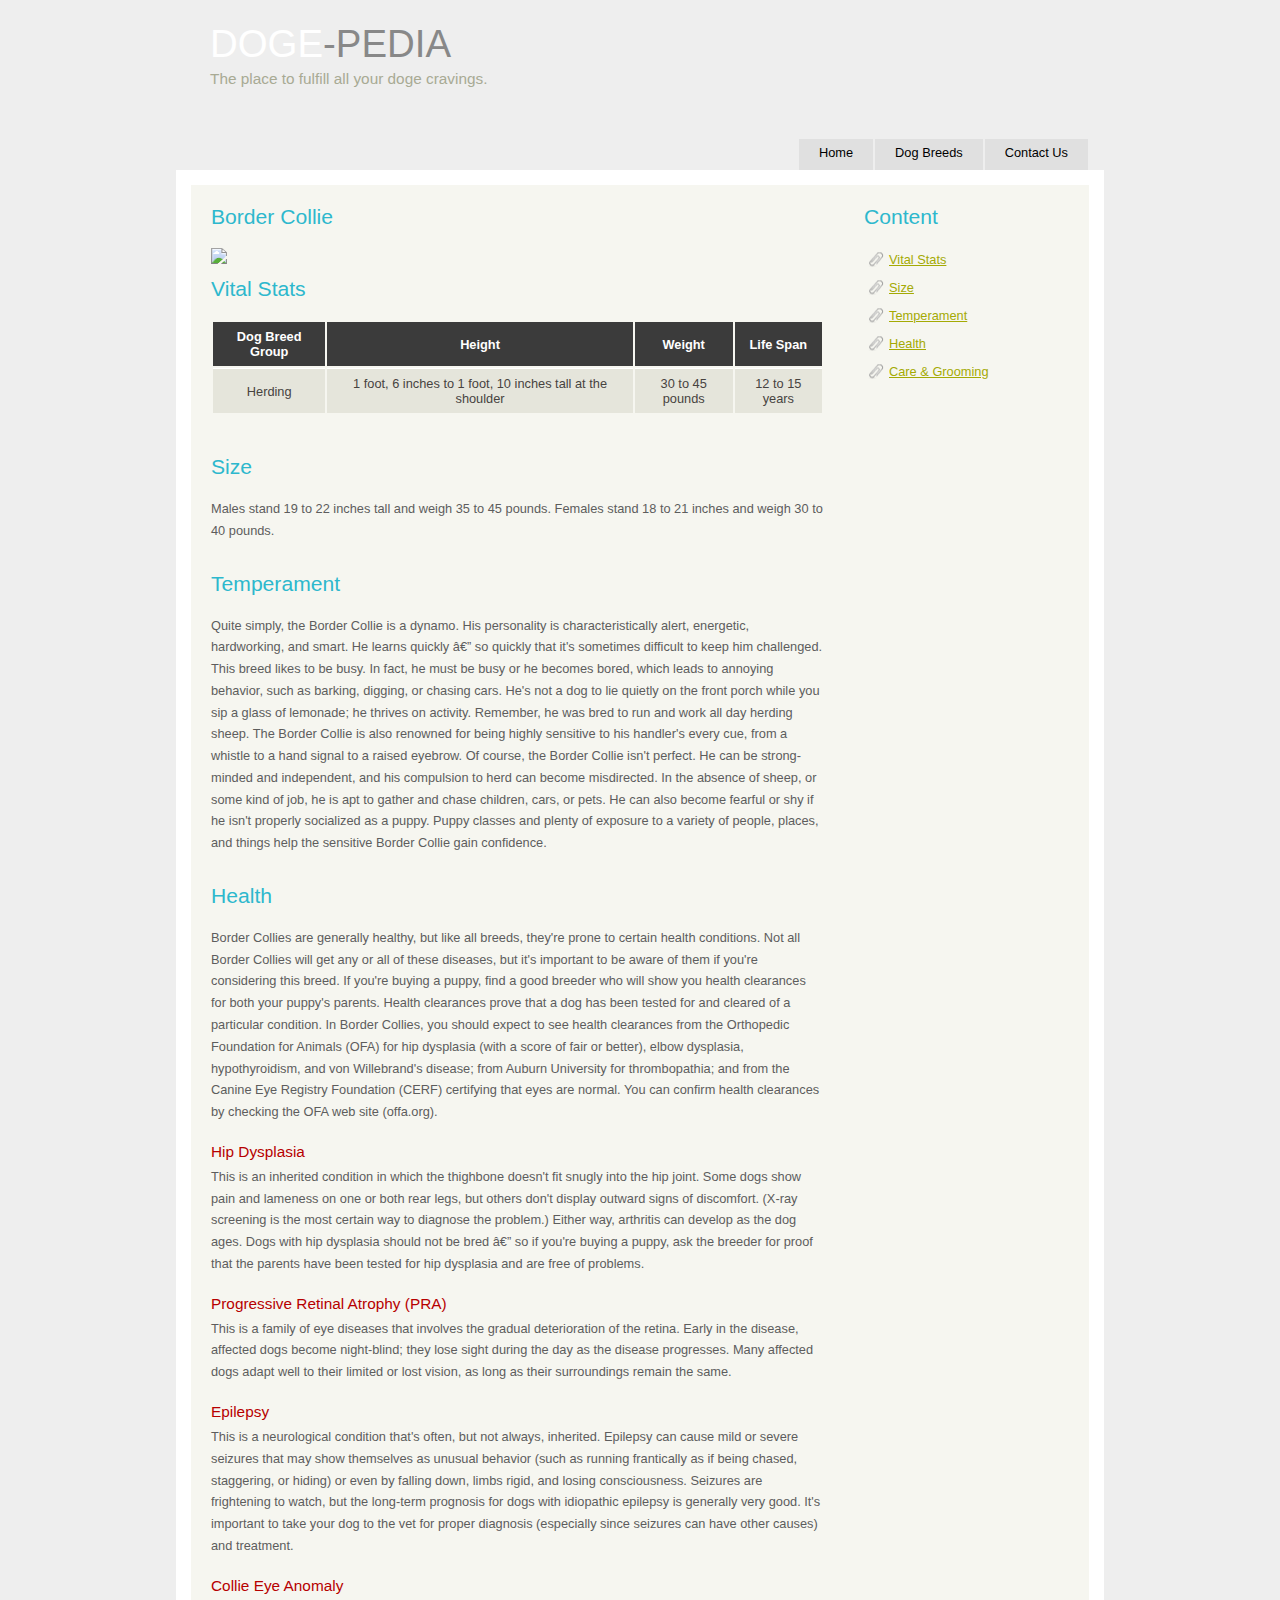
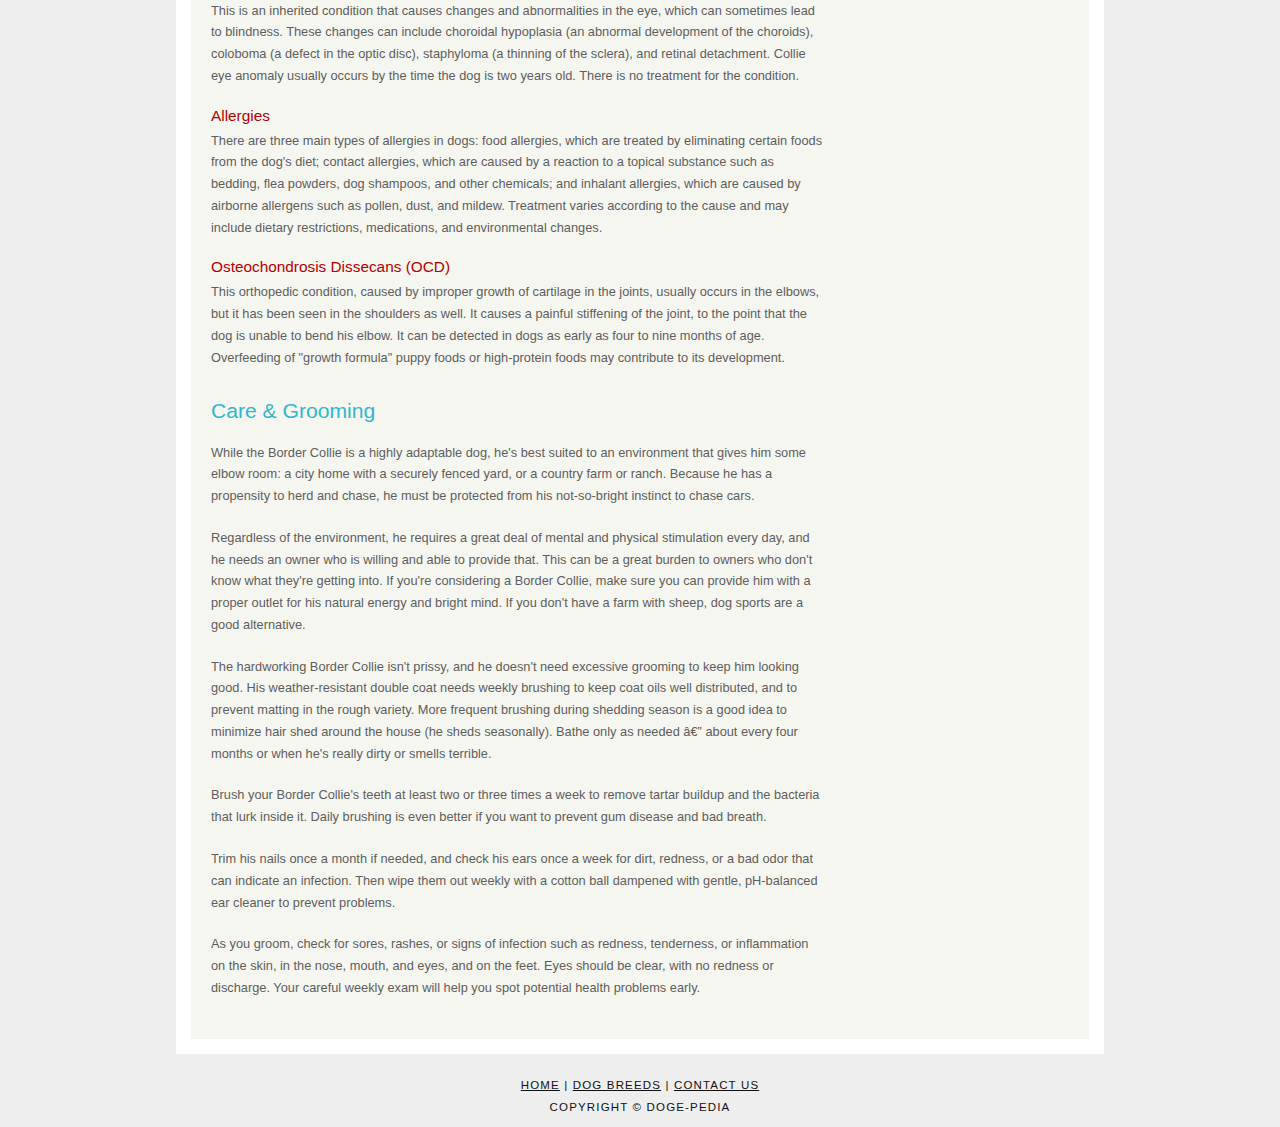
==== border_collie.html @ 77d4689e "Add basic components" ====
<!DOCTYPE HTML>
<html>

<head>
  <title>BORDER COLLIE - DOGE-PEDIA</title>
  <meta name="description" content="website description" />
  <meta name="keywords" content="website keywords, website keywords" />
  <meta http-equiv="content-type" content="text/html; charset=windows-1252" />
  <link rel="stylesheet" type="text/css" href="style/style.css" />
</head>

<body>
  <div id="main">
    <div id="header">
      <div id="logo">
        <div id="logo_text">
          <!-- class="logo_colour", allows you to change the colour of the text -->
          <h1><a href="home.html">DOGE<span class="logo_colour">-PEDIA</span></a></h1>
          <h2>The place to fulfill all your doge cravings.</h2>
        </div>
      </div>
      <div id="menubar">
        <ul id="menu">
          <!-- put class="selected" in the li tag for the selected page - to highlight which page you're on -->
          <li><a href="home.html">Home</a></li>
          <li><a href="dog_breeds.html">Dog Breeds</a></li>
          <li><a href="contact.html">Contact Us</a></li>
        </ul>
      </div>
    </div>
    <div id="site_content">
        <div class="sidebar">
            <h1>Content</h1>
            <ul>
              <li><a href="#stats">Vital Stats</a></li>
              <li><a href="#size">Size</a></li>
              <li><a href="#temp">Temperament</a></li>
              <li><a href="#health">Health</a></li>
              <li><a href="#groom">Care & Grooming</a></li>
            </ul>
          </div>
        <div id="content">
            <h1>Border Collie</h1>
            <img class='dog_prof' src='https://s3.amazonaws.com/cdn-origin-etr.akc.org/wp-content/uploads/2017/11/12235957/Border-Collie-On-White-01.jpg'>
            <h3 id="stats">Vital Stats</h3>
            <table class="dog_stats">
              <tr>
                <th>Dog Breed Group</th>
                <th>Height</th>
                <th>Weight</th>
                <th>Life Span</th>
              </tr>
              <tr>
                <td>Herding</td>
                <td>1 foot, 6 inches to 1 foot, 10 inches tall at the shoulder</td>
                <td>30 to 45 pounds</td>
                <td>12 to 15 years</td>
              </tr>
            </table>           
            <h3 id="size">Size</h3>
            <p>
                Males stand 19 to 22 inches tall and weigh 35 to 45 pounds. Females stand 18 to 21 inches and weigh 30 to 40 pounds.
            </p>
            <h3 id="temp">Temperament</h3>
            <p>
                Quite simply, the Border Collie is a dynamo. His personality is characteristically alert, energetic, hardworking, and smart. He learns quickly — so quickly that it's sometimes difficult to keep him challenged. 
                This breed likes to be busy. In fact, he must be busy or he becomes bored, which leads to annoying behavior, such as barking, digging, or chasing cars. He's not a dog to lie quietly on the front porch while you sip a glass of lemonade; he thrives on activity. Remember, he was bred to run and work all day herding sheep.
                The Border Collie is also renowned for being highly sensitive to his handler's every cue, from a whistle to a hand signal to a raised eyebrow.
                Of course, the Border Collie isn't perfect. He can be strong-minded and independent, and his compulsion to herd can become misdirected. In the absence of sheep, or some kind of job, he is apt to gather and chase children, cars, or pets.
                He can also become fearful or shy if he isn't properly socialized as a puppy. Puppy classes and plenty of exposure to a variety of people, places, and things help the sensitive Border Collie gain confidence.
            </p>
            <h3 id="health">Health</h3>
            <p>
                Border Collies are generally healthy, but like all breeds, they're prone to certain health conditions. Not all Border Collies will get any or all of these diseases, but it's important to be aware of them if you're considering this breed. 
                If you're buying a puppy, find a good breeder who will show you health clearances for both your puppy's parents. Health clearances prove that a dog has been tested for and cleared of a particular condition.
                In Border Collies, you should expect to see health clearances from the Orthopedic Foundation for Animals (OFA) for hip dysplasia (with a score of fair or better), elbow dysplasia, hypothyroidism, and von Willebrand's disease; from Auburn University for thrombopathia; and from the Canine Eye Registry Foundation (CERF) certifying that eyes are normal. You can confirm health clearances by checking the OFA web site (offa.org).
            </p>
            <h4>Hip Dysplasia</h4>
            <p>
                This is an inherited condition in which the thighbone doesn't fit snugly into the hip joint. Some dogs show pain and lameness on one or both rear legs, but others don't display outward signs of discomfort. (X-ray screening is the most certain way to diagnose the problem.) Either way, arthritis can develop as the dog ages. Dogs with hip dysplasia should not be bred — so if you're buying a puppy, ask the breeder for proof that the parents have been tested for hip dysplasia and are free of problems.
            </p>
            <h4>Progressive Retinal Atrophy (PRA)</h4>
            <p>
                This is a family of eye diseases that involves the gradual deterioration of the retina. Early in the disease, affected dogs become night-blind; they lose sight during the day as the disease progresses. Many affected dogs adapt well to their limited or lost vision, as long as their surroundings remain the same.
            </p>
            <h4>Epilepsy</h4>
            <p>
                This is a neurological condition that's often, but not always, inherited. Epilepsy can cause mild or severe seizures that may show themselves as unusual behavior (such as running frantically as if being chased, staggering, or hiding) or even by falling down, limbs rigid, and losing consciousness. Seizures are frightening to watch, but the long-term prognosis for dogs with idiopathic epilepsy is generally very good. It's important to take your dog to the vet for proper diagnosis (especially since seizures can have other causes) and treatment.
            </p>
            <h4>Collie Eye Anomaly</h4>
            <p>
                This is an inherited condition that causes changes and abnormalities in the eye, which can sometimes lead to blindness. These changes can include choroidal hypoplasia (an abnormal development of the choroids), coloboma (a defect in the optic disc), staphyloma (a thinning of the sclera), and retinal detachment. Collie eye anomaly usually occurs by the time the dog is two years old. There is no treatment for the condition.
            </p>
            <h4>Allergies</h4>
            <p>
                There are three main types of allergies in dogs: food allergies, which are treated by eliminating certain foods from the dog's diet; contact allergies, which are caused by a reaction to a topical substance such as bedding, flea powders, dog shampoos, and other chemicals; and inhalant allergies, which are caused by airborne allergens such as pollen, dust, and mildew. Treatment varies according to the cause and may include dietary restrictions, medications, and environmental changes.
            </p>
            <h4>Osteochondrosis Dissecans (OCD)</h4>
            <p>
                This orthopedic condition, caused by improper growth of cartilage in the joints, usually occurs in the elbows, but it has been seen in the shoulders as well. It causes a painful stiffening of the joint, to the point that the dog is unable to bend his elbow. It can be detected in dogs as early as four to nine months of age. Overfeeding of "growth formula" puppy foods or high-protein foods may contribute to its development.
            </p>
            <h3 id="groom">Care & Grooming</h3>
            <p>
                While the Border Collie is a highly adaptable dog, he's best suited to an environment that gives him some elbow room: a city home with a securely fenced yard, or a country farm or ranch. Because he has a propensity to herd and chase, he must be protected from his not-so-bright instinct to chase cars.
            </p>
            <p>
                Regardless of the environment, he requires a great deal of mental and physical stimulation every day, and he needs an owner who is willing and able to provide that. This can be a great burden to owners who don't know what they're getting into. If you're considering a Border Collie, make sure you can provide him with a proper outlet for his natural energy and bright mind. If you don't have a farm with sheep, dog sports are a good alternative.
            </p>
            <p>
                The hardworking Border Collie isn't prissy, and he doesn't need excessive grooming to keep him looking good. His weather-resistant double coat needs weekly brushing to keep coat oils well distributed, and to prevent matting in the rough variety. More frequent brushing during shedding season is a good idea to minimize hair shed around the house (he sheds seasonally). Bathe only as needed — about every four months or when he's really dirty or smells terrible.
            </p>
            <p>
                Brush your Border Collie's teeth at least two or three times a week to remove tartar buildup and the bacteria that lurk inside it. Daily brushing is even better if you want to prevent gum disease and bad breath.
            </p>
            <p>
                Trim his nails once a month if needed, and check his ears once a week for dirt, redness, or a bad odor that can indicate an infection. Then wipe them out weekly with a cotton ball dampened with gentle, pH-balanced ear cleaner to prevent problems. 
            </p>
            <p>
                As you groom, check for sores, rashes, or signs of infection such as redness, tenderness, or inflammation on the skin, in the nose, mouth, and eyes, and on the feet. Eyes should be clear, with no redness or discharge. Your careful weekly exam will help you spot potential health problems early.
            </p>
        </div>
    </div>
    <div id="footer">
        <p><a href="home.html">Home</a> | <a href="dog_breeds.html">Dog Breeds</a> | <a href="contact.html">Contact Us</a></p>
        <p>Copyright &copy; DOGE-PEDIA</p>
    </div>
  </div>
</body>
</html>
---- style/style.css ----
html { 
    height: 100%;
}

*
{ margin: 0;
  padding: 0;}

body
{ font: normal .80em trebuchet ms, sans-serif;
  background: #EEE;
  color: #5D5D5D;}

p
{ padding: 0 0 20px 0;
  line-height: 1.7em;}

img { 
    border: 0;
    max-width: 100%;
    height: auto;
}

img.icon {
    width: 75px;
    height: 75px;
    object-fit: contain;
    border-radius: 100%;
    background: #fff;
    border: 5px solid #c1c1c1;
}

h1, h2, h3, h4, h5, h6 
{ font: normal 165% 'century gothic', arial, sans-serif;
  color: #2DB8CD;
  margin: 0 0 14px 0;
  padding: 10px 0 5px 0;}

h2
{ font: normal 165% 'century gothic', arial, sans-serif;
  color: #B60000;}

h3
{ font: normal 165% 'century gothic', arial, sans-serif;}

h4, h5, h6
{ margin: 0;
  padding: 0 0 5px 0;
  font: normal 120% arial, sans-serif;
  color: #B60000;}

h5, h6
{ font: italic 95% arial, sans-serif;
  color: #888;}

h6
{ color: #362C20;}

a, a:hover
{ outline: none;
  text-decoration: underline;
  color: #A4AA04;}

a:hover
{ text-decoration: none;}

.left
{ float: left;
  width: auto;
  margin-right: 10px;}

.right
{ float: right; 
  width: auto;
  margin-left: 10px;}

.center
{ display: block;
  text-align: center;
  margin: 20px auto;}

blockquote
{ margin: 20px 0; 
  padding: 10px 20px 0 20px;
  border: 1px solid #E5E5DB;
  background: #FFF;}

ul
{ margin: 2px 0 22px 17px;}

ul li
{ list-style-type: circle;
  margin: 0 0 6px 0; 
  padding: 0 0 4px 5px;}

ol
{ margin: 8px 0 22px 20px;}

ol li
{ margin: 0 0 11px 0;}

#main, #logo, #menubar, #site_content, #footer
{ margin-left: auto; 
  margin-right: auto;}

#main
{ padding-bottom: 20px;}

#header
{ background: transparent;
  height: 170px;}

#logo
{ width: 860px;
  position: relative;
  height: 134px;}

#logo h1, #logo h2
{ font: normal 300% "century gothic", arial, sans-serif;}

#logo h1
{ padding: 24px 0 0 0;
  margin: 0;
  color: #FFF;}

#logo h2
{ font-size: 120%;
  padding: 4px 0 0 0;
  color: #A8AA94;}

#logo h1, #logo h1 a, #logo h1 a:hover 
{ padding: 22px 0 0 0;
  color: #FFF;
  text-decoration: none;}

#logo h1 a .logo_colour
{ color: #888;}

#logo a:hover .logo_colour
{ color: #FFF;}

#menubar
{ height: 24px;
  width: 900px;} 

ul#menu
{ float: right;
  margin: 0;
  padding: 0;}

ul#menu li
{ float: left;
  padding: 0;
  list-style: none;
  margin: 5px 2px 0 0;}

ul#menu li a
{ font: normal 100% 'trebuchet ms', sans-serif;
  display: block; 
  float: left; 
  height: 20px;
  padding: 6px 20px 5px 20px;
  text-align: center;
  color: #000;
  text-decoration: none;
  background: #E0E0E0;} 

ul#menu li.selected a, ul#menu li.selected a:hover
{ background: #FFF;
  color: #B60000;}

ul#menu li a:hover
{ color: #B60000;}

#site_content
{ width: 858px;
  overflow: hidden;
  margin: 0 auto 0 auto;
  padding: 10px 20px 20px 20px;
  background: #F6F6F0 url(back.png) repeat-y;
  border: 15px solid #FFF;} 

.sidebar
{ float: right;
  width: 190px;
  padding: 0 15px 20px 15px;}

.sidebar ul
{ width: 178px; 
  padding: 4px 0 0 0; 
  margin: 4px 0 30px 0;}

.sidebar li
{ list-style: none; 
  padding: 0 0 7px 0; }

.sidebar li a, .sidebar li a:hover
{ padding: 0 0 0 25px;
  display: block;
  background: transparent url(link.png) no-repeat left center;} 

.sidebar li a.selected
{ color: #444;
  text-decoration: none;} 

#content
{ text-align: left;
  width: 613px;
  padding: 0;}

#footer
{ width: 916px;
  font-family: sans-serif;
  font-size: 90%;
  height: 28px;
  padding: 20px 0 5px 0;
  text-align: center; 
  background: transparent;
  color: #111;
  text-transform: uppercase;
  letter-spacing: 0.1em;}

#footer a, #footer a:hover
{ color: #111;
  text-decoration: underline;}

#footer a:hover
{ text-decoration: none;}

#footer p
{ line-height: 22px;
  padding: 0;}
  
.search
{ color: #555; 
  border: 1px solid #DDD; 
  width: 134px;
  padding: 5px;}
  
.form_settings
{ margin: 15px 0 0 0;}

.form_settings p
{ padding: 0 0 4px 0;}

.form_settings span
{ float: left; 
  width: 200px; 
  text-align: left;}
  
.form_settings input, .form_settings textarea
{ padding: 5px; 
  width: 299px; 
  font: 100% arial; 
  border: 1px solid #E5E5DB; 
  background: #FFF; 
  color: #47433F;}
  
.form_settings .submit
{ font: 100% arial; 
  border: 0; 
  width: 99px; 
  margin: 0 0 0 212px; 
  height: 33px;
  padding: 2px 0 3px 0;
  cursor: pointer; 
  background: #3B3B3B; 
  color: #FFF;}

.form_settings textarea, .form_settings select
{ font: 100% arial; 
  width: 299px;}

.form_settings select
{ width: 310px;}

.form_settings .checkbox
{ margin: 4px 0; 
  padding: 0; 
  width: 14px;
  border: 0;
  background: none;}

.separator
{ width: 100%;
  height: 0;
  border-top: 1px solid #D9D5CF;
  border-bottom: 1px solid #FFF;
  margin: 0 0 20px 0;}
  
table
{ margin: 10px 0 30px 0;}

table tr th, table tr td
{ background: #3B3B3B;
  color: #FFF;
  padding: 7px 4px;
  text-align: center;}
  
table tr td
{ background: #E5E5DB;
  color: #47433F;
  border-top: 1px solid #FFF;}
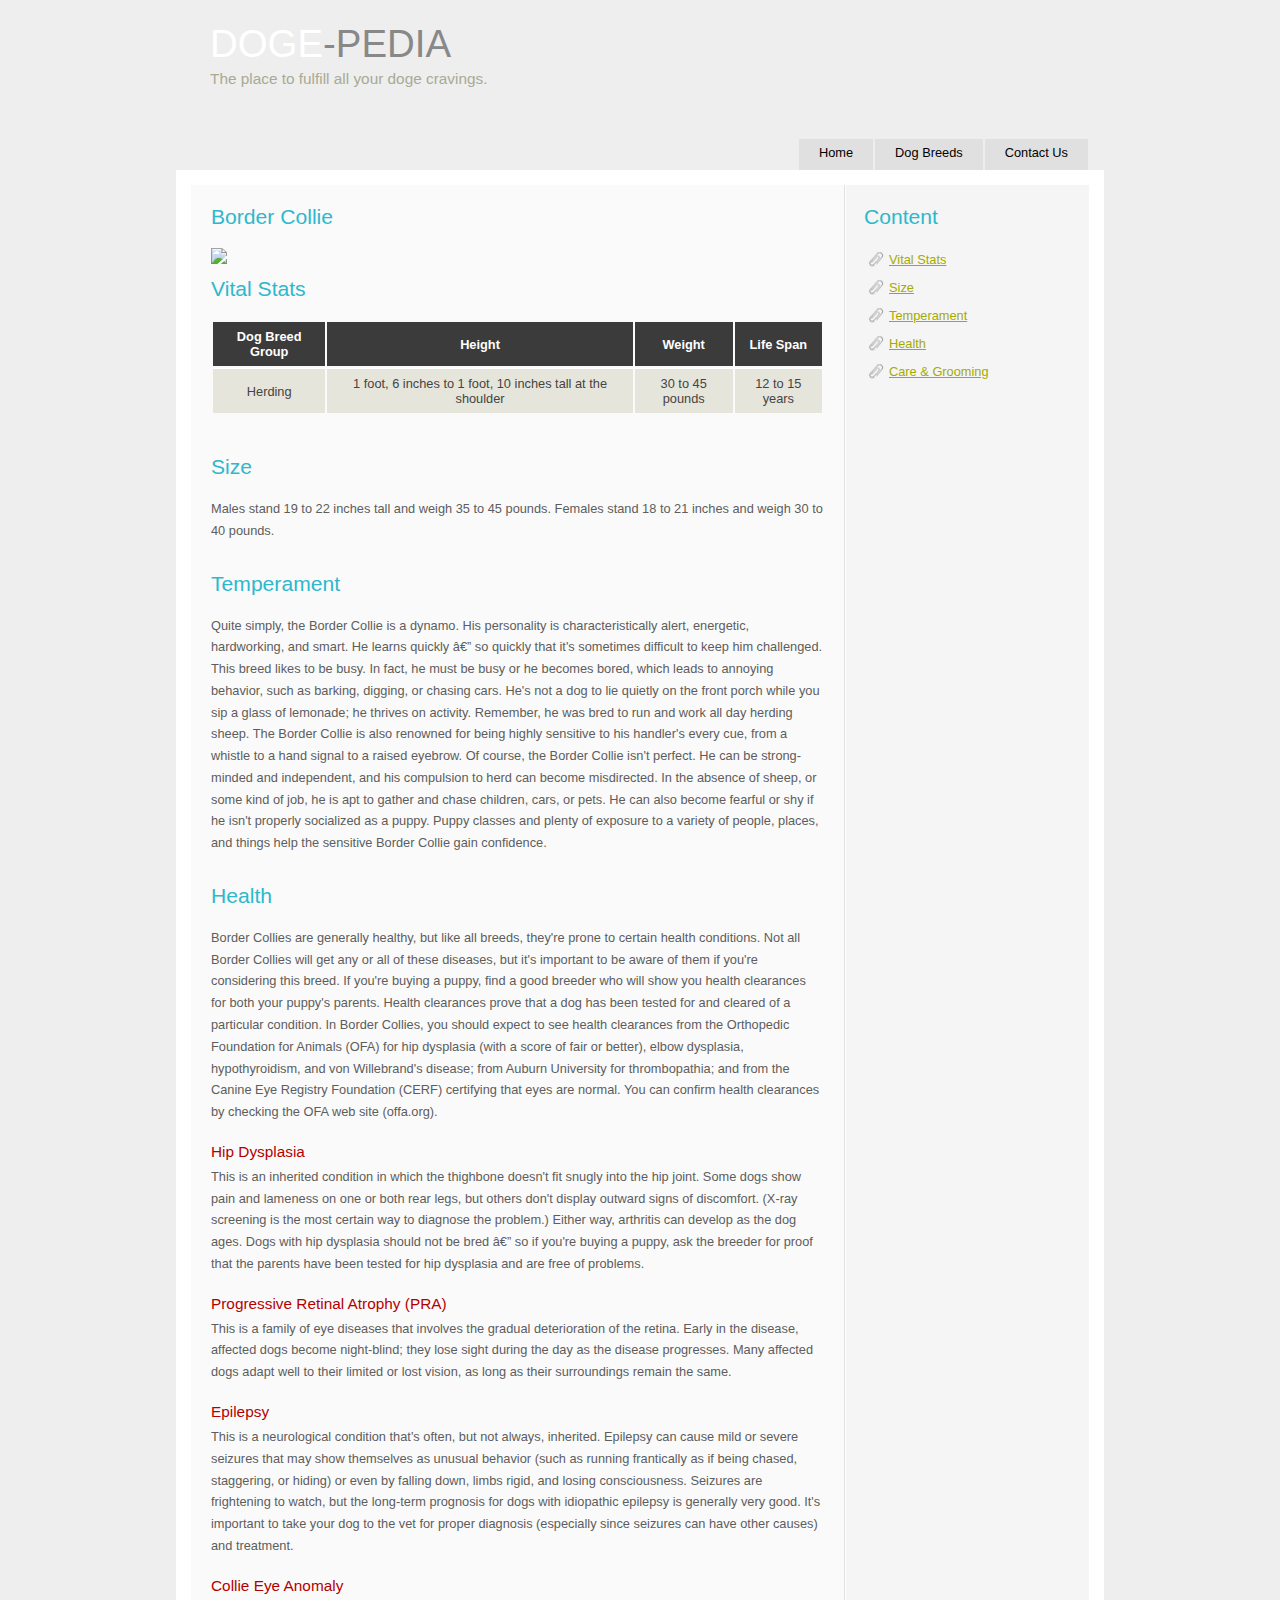
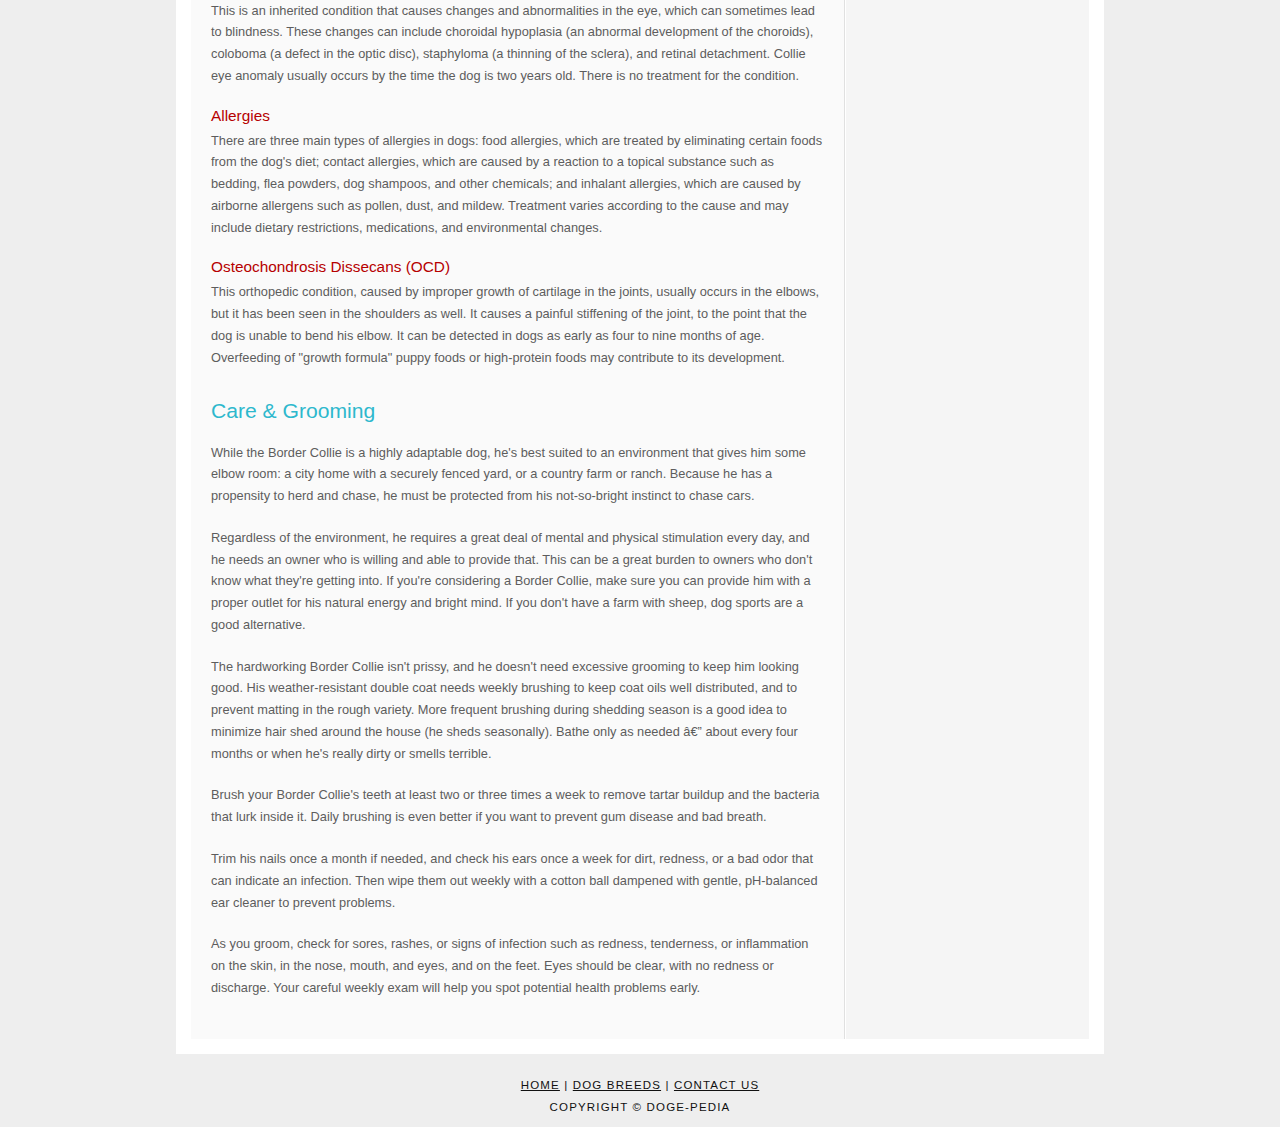
==== commit ba8c7343: "Add documentation" ====
--- a/border_collie.html
+++ b/border_collie.html
@@ -14,15 +14,14 @@
     <div id="header">
       <div id="logo">
         <div id="logo_text">
-          <!-- class="logo_colour", allows you to change the colour of the text -->
-          <h1><a href="home.html">DOGE<span class="logo_colour">-PEDIA</span></a></h1>
+          <!-- class="logo_colour" to change the colour of the text -->
+          <h1><a href="index.html">DOGE<span class="logo_colour">-PEDIA</span></a></h1>
           <h2>The place to fulfill all your doge cravings.</h2>
         </div>
       </div>
       <div id="menubar">
         <ul id="menu">
-          <!-- put class="selected" in the li tag for the selected page - to highlight which page you're on -->
-          <li><a href="home.html">Home</a></li>
+          <li><a href="index.html">Home</a></li>
           <li><a href="dog_breeds.html">Dog Breeds</a></li>
           <li><a href="contact.html">Contact Us</a></li>
         </ul>
@@ -30,6 +29,7 @@
     </div>
     <div id="site_content">
         <div class="sidebar">
+          <!-- Provide users with easy access to different sections -->
             <h1>Content</h1>
             <ul>
               <li><a href="#stats">Vital Stats</a></li>
@@ -121,7 +121,7 @@
         </div>
     </div>
     <div id="footer">
-        <p><a href="home.html">Home</a> | <a href="dog_breeds.html">Dog Breeds</a> | <a href="contact.html">Contact Us</a></p>
+        <p><a href="index.html">Home</a> | <a href="dog_breeds.html">Dog Breeds</a> | <a href="contact.html">Contact Us</a></p>
         <p>Copyright &copy; DOGE-PEDIA</p>
     </div>
   </div>
--- a/style/style.css
+++ b/style/style.css
@@ -2,18 +2,21 @@
     height: 100%;
 }
 
-*
-{ margin: 0;
-  padding: 0;}
-
-body
-{ font: normal .80em trebuchet ms, sans-serif;
-  background: #EEE;
-  color: #5D5D5D;}
-
-p
-{ padding: 0 0 20px 0;
-  line-height: 1.7em;}
+* { 
+    margin: 0;
+    padding: 0;
+}
+
+body { 
+    font: normal .80em trebuchet ms, sans-serif;
+    background: #EEE;
+    color: #5D5D5D;
+}
+
+p { 
+    padding: 0 0 20px 0;
+    line-height: 1.7em;
+}
 
 img { 
     border: 0;
@@ -30,274 +33,255 @@
     border: 5px solid #c1c1c1;
 }
 
-h1, h2, h3, h4, h5, h6 
-{ font: normal 165% 'century gothic', arial, sans-serif;
-  color: #2DB8CD;
-  margin: 0 0 14px 0;
-  padding: 10px 0 5px 0;}
-
-h2
-{ font: normal 165% 'century gothic', arial, sans-serif;
-  color: #B60000;}
-
-h3
-{ font: normal 165% 'century gothic', arial, sans-serif;}
-
-h4, h5, h6
-{ margin: 0;
-  padding: 0 0 5px 0;
-  font: normal 120% arial, sans-serif;
-  color: #B60000;}
-
-h5, h6
-{ font: italic 95% arial, sans-serif;
-  color: #888;}
-
-h6
-{ color: #362C20;}
-
-a, a:hover
-{ outline: none;
-  text-decoration: underline;
-  color: #A4AA04;}
-
-a:hover
-{ text-decoration: none;}
-
-.left
-{ float: left;
-  width: auto;
-  margin-right: 10px;}
-
-.right
-{ float: right; 
-  width: auto;
-  margin-left: 10px;}
-
-.center
-{ display: block;
-  text-align: center;
-  margin: 20px auto;}
-
-blockquote
-{ margin: 20px 0; 
-  padding: 10px 20px 0 20px;
-  border: 1px solid #E5E5DB;
-  background: #FFF;}
-
-ul
-{ margin: 2px 0 22px 17px;}
-
-ul li
-{ list-style-type: circle;
-  margin: 0 0 6px 0; 
-  padding: 0 0 4px 5px;}
-
-ol
-{ margin: 8px 0 22px 20px;}
-
-ol li
-{ margin: 0 0 11px 0;}
-
-#main, #logo, #menubar, #site_content, #footer
-{ margin-left: auto; 
-  margin-right: auto;}
-
-#main
-{ padding-bottom: 20px;}
-
-#header
-{ background: transparent;
-  height: 170px;}
-
-#logo
-{ width: 860px;
-  position: relative;
-  height: 134px;}
-
-#logo h1, #logo h2
-{ font: normal 300% "century gothic", arial, sans-serif;}
-
-#logo h1
-{ padding: 24px 0 0 0;
-  margin: 0;
-  color: #FFF;}
-
-#logo h2
-{ font-size: 120%;
-  padding: 4px 0 0 0;
-  color: #A8AA94;}
-
-#logo h1, #logo h1 a, #logo h1 a:hover 
-{ padding: 22px 0 0 0;
-  color: #FFF;
-  text-decoration: none;}
-
-#logo h1 a .logo_colour
-{ color: #888;}
-
-#logo a:hover .logo_colour
-{ color: #FFF;}
-
-#menubar
-{ height: 24px;
-  width: 900px;} 
-
-ul#menu
-{ float: right;
-  margin: 0;
-  padding: 0;}
-
-ul#menu li
-{ float: left;
-  padding: 0;
-  list-style: none;
-  margin: 5px 2px 0 0;}
-
-ul#menu li a
-{ font: normal 100% 'trebuchet ms', sans-serif;
-  display: block; 
-  float: left; 
-  height: 20px;
-  padding: 6px 20px 5px 20px;
-  text-align: center;
-  color: #000;
-  text-decoration: none;
-  background: #E0E0E0;} 
-
-ul#menu li.selected a, ul#menu li.selected a:hover
-{ background: #FFF;
-  color: #B60000;}
-
-ul#menu li a:hover
-{ color: #B60000;}
-
-#site_content
-{ width: 858px;
-  overflow: hidden;
-  margin: 0 auto 0 auto;
-  padding: 10px 20px 20px 20px;
-  background: #F6F6F0 url(back.png) repeat-y;
-  border: 15px solid #FFF;} 
-
-.sidebar
-{ float: right;
-  width: 190px;
-  padding: 0 15px 20px 15px;}
-
-.sidebar ul
-{ width: 178px; 
-  padding: 4px 0 0 0; 
-  margin: 4px 0 30px 0;}
-
-.sidebar li
-{ list-style: none; 
-  padding: 0 0 7px 0; }
-
-.sidebar li a, .sidebar li a:hover
-{ padding: 0 0 0 25px;
-  display: block;
-  background: transparent url(link.png) no-repeat left center;} 
-
-.sidebar li a.selected
-{ color: #444;
-  text-decoration: none;} 
-
-#content
-{ text-align: left;
-  width: 613px;
-  padding: 0;}
-
-#footer
-{ width: 916px;
-  font-family: sans-serif;
-  font-size: 90%;
-  height: 28px;
-  padding: 20px 0 5px 0;
-  text-align: center; 
-  background: transparent;
-  color: #111;
-  text-transform: uppercase;
-  letter-spacing: 0.1em;}
-
-#footer a, #footer a:hover
-{ color: #111;
-  text-decoration: underline;}
-
-#footer a:hover
-{ text-decoration: none;}
-
-#footer p
-{ line-height: 22px;
-  padding: 0;}
+h1, h2, h3, h4, h5, h6 { 
+    font: normal 165% 'century gothic', arial, sans-serif;
+    color: #2DB8CD;
+    margin: 0 0 14px 0;
+    padding: 10px 0 5px 0;
+}
+
+h2 { 
+    font: normal 165% 'century gothic', arial, sans-serif;
+    color: #B60000;
+}
+
+h3 { 
+    font: normal 165% 'century gothic', arial, sans-serif;
+}
+
+h4, h5, h6 { 
+    margin: 0;
+    padding: 0 0 5px 0;
+    font: normal 120% arial, sans-serif;
+    color: #B60000;
+}
+
+h5, h6 { 
+    font: italic 95% arial, sans-serif;
+    color: #888;
+}
+
+h6 { 
+    color: #362C20;
+}
+
+a, a:hover { 
+    outline: none;
+    text-decoration: underline;
+    color: #A4AA04;
+}
+
+a:hover { 
+    text-decoration: none;
+}
+
+.left { 
+    float: left;
+    width: auto;
+    margin-right: 10px;
+}
+
+.right { 
+    float: right; 
+    width: auto;
+    margin-left: 10px;
+}
+
+.center { 
+    display: block;
+    text-align: center;
+    margin: 20px auto;
+}
+
+blockquote { 
+    margin: 20px 0; 
+    padding: 10px 20px 0 20px;
+    border: 1px solid #E5E5DB;
+    background: #FFF;
+}
+
+ul { 
+    margin: 2px 0 22px 17px;
+}
+
+ul li { 
+    list-style-type: circle;
+    margin: 0 0 6px 0; 
+    padding: 0 0 4px 5px;
+}
+
+#main, #logo, #menubar, #site_content, #footer { 
+    margin-left: auto; 
+    margin-right: auto;
+}
+
+#main { 
+    padding-bottom: 20px;
+}
+
+#header { 
+    background: transparent;
+    height: 170px;
+}
+
+#logo { 
+    width: 860px;
+    position: relative;
+    height: 134px;
+}
+
+#logo h1, #logo h2 { 
+    font: normal 300% "century gothic", arial, sans-serif;
+}
+
+#logo h1 {
+    padding: 24px 0 0 0;
+    margin: 0;
+    color: #FFF;
+}
+
+#logo h2 { 
+    font-size: 120%;
+    padding: 4px 0 0 0;
+    color: #A8AA94;
+}
+
+#logo h1, #logo h1 a, #logo h1 a:hover { 
+    padding: 22px 0 0 0;
+    color: #FFF;
+    text-decoration: none;
+}
+
+#logo h1 a .logo_colour { 
+    color: #888;
+}
+
+#logo a:hover .logo_colour { 
+    color: #FFF;
+}
+
+#menubar { 
+    height: 24px;
+    width: 900px;
+} 
+
+ul#menu { 
+    float: right;
+    margin: 0;
+    padding: 0;
+}
+
+ul#menu li { 
+    float: left;
+    padding: 0;
+    list-style: none;
+    margin: 5px 2px 0 0;
+}
+
+ul#menu li a { 
+    font: normal 100% 'trebuchet ms', sans-serif;
+    display: block; 
+    float: left; 
+    height: 20px;
+    padding: 6px 20px 5px 20px;
+    text-align: center;
+    color: #000;
+    text-decoration: none;
+    background: #E0E0E0;
+} 
+
+ul#menu li.selected a, ul#menu li.selected a:hover { 
+    background: #FFF;
+    color: #B60000;
+}
+
+ul#menu li a:hover { 
+    color: #B60000;
+}
+
+#site_content { 
+    width: 858px;
+    overflow: hidden;
+    margin: 0 auto 0 auto;
+    padding: 10px 20px 20px 20px;
+    background: #F6F6F0 url(back.png) repeat-y;
+    border: 15px solid #FFF;
+} 
+
+.sidebar { 
+    float: right;
+    width: 190px;
+    padding: 0 15px 20px 15px;
+}
+
+.sidebar ul {
+    width: 178px; 
+    padding: 4px 0 0 0; 
+    margin: 4px 0 30px 0;
+}
+
+.sidebar li { 
+    list-style: none; 
+    padding: 0 0 7px 0; 
+}
+
+.sidebar li a, .sidebar li a:hover { 
+    padding: 0 0 0 25px;
+    display: block;
+    background: transparent url(link.png) no-repeat left center;
+} 
+
+.sidebar li a.selected { 
+    color: #444;
+    text-decoration: none;
+} 
+
+#content { 
+    text-align: left;
+    width: 613px;
+    padding: 0;
+}
+
+#footer { 
+    width: 916px;
+    font-family: sans-serif;
+    font-size: 90%;
+    height: 28px;
+    padding: 20px 0 5px 0;
+    text-align: center; 
+    background: transparent;
+    color: #111;
+    text-transform: uppercase;
+    letter-spacing: 0.1em;
+}
+
+#footer a, #footer a:hover { 
+    color: #111;
+    text-decoration: underline;
+}
+
+#footer a:hover { 
+    text-decoration: none;
+}
+
+#footer p { 
+    line-height: 22px;
+    padding: 0;
+}
   
-.search
-{ color: #555; 
-  border: 1px solid #DDD; 
-  width: 134px;
-  padding: 5px;}
+table { 
+    margin: 10px 0 30px 0;
+}
+
+table tr th, table tr td { 
+    background: #3B3B3B;
+    color: #FFF;
+    padding: 7px 4px;
+    text-align: center;
+}
   
-.form_settings
-{ margin: 15px 0 0 0;}
-
-.form_settings p
-{ padding: 0 0 4px 0;}
-
-.form_settings span
-{ float: left; 
-  width: 200px; 
-  text-align: left;}
-  
-.form_settings input, .form_settings textarea
-{ padding: 5px; 
-  width: 299px; 
-  font: 100% arial; 
-  border: 1px solid #E5E5DB; 
-  background: #FFF; 
-  color: #47433F;}
-  
-.form_settings .submit
-{ font: 100% arial; 
-  border: 0; 
-  width: 99px; 
-  margin: 0 0 0 212px; 
-  height: 33px;
-  padding: 2px 0 3px 0;
-  cursor: pointer; 
-  background: #3B3B3B; 
-  color: #FFF;}
-
-.form_settings textarea, .form_settings select
-{ font: 100% arial; 
-  width: 299px;}
-
-.form_settings select
-{ width: 310px;}
-
-.form_settings .checkbox
-{ margin: 4px 0; 
-  padding: 0; 
-  width: 14px;
-  border: 0;
-  background: none;}
-
-.separator
-{ width: 100%;
-  height: 0;
-  border-top: 1px solid #D9D5CF;
-  border-bottom: 1px solid #FFF;
-  margin: 0 0 20px 0;}
-  
-table
-{ margin: 10px 0 30px 0;}
-
-table tr th, table tr td
-{ background: #3B3B3B;
-  color: #FFF;
-  padding: 7px 4px;
-  text-align: center;}
-  
-table tr td
-{ background: #E5E5DB;
-  color: #47433F;
-  border-top: 1px solid #FFF;}
+table tr td { 
+    background: #E5E5DB;
+    color: #47433F;
+    border-top: 1px solid #FFF;
+}
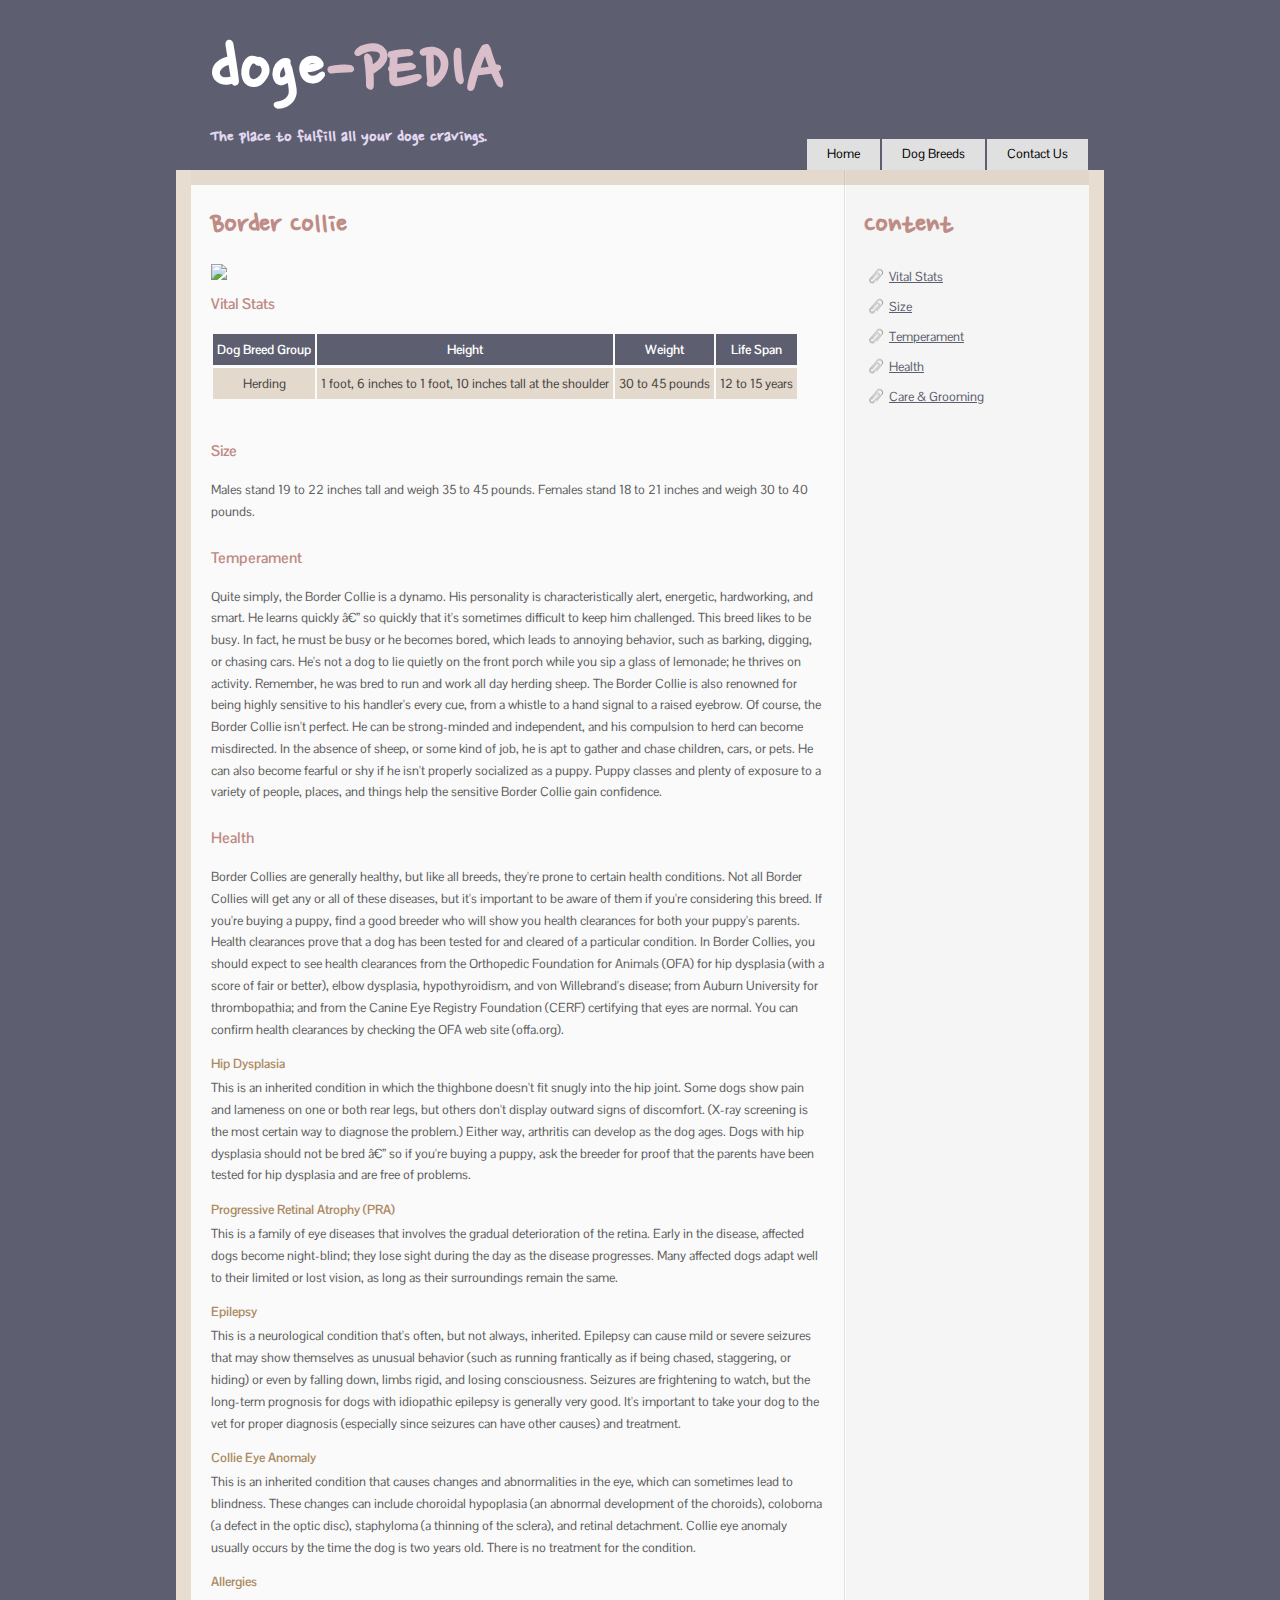
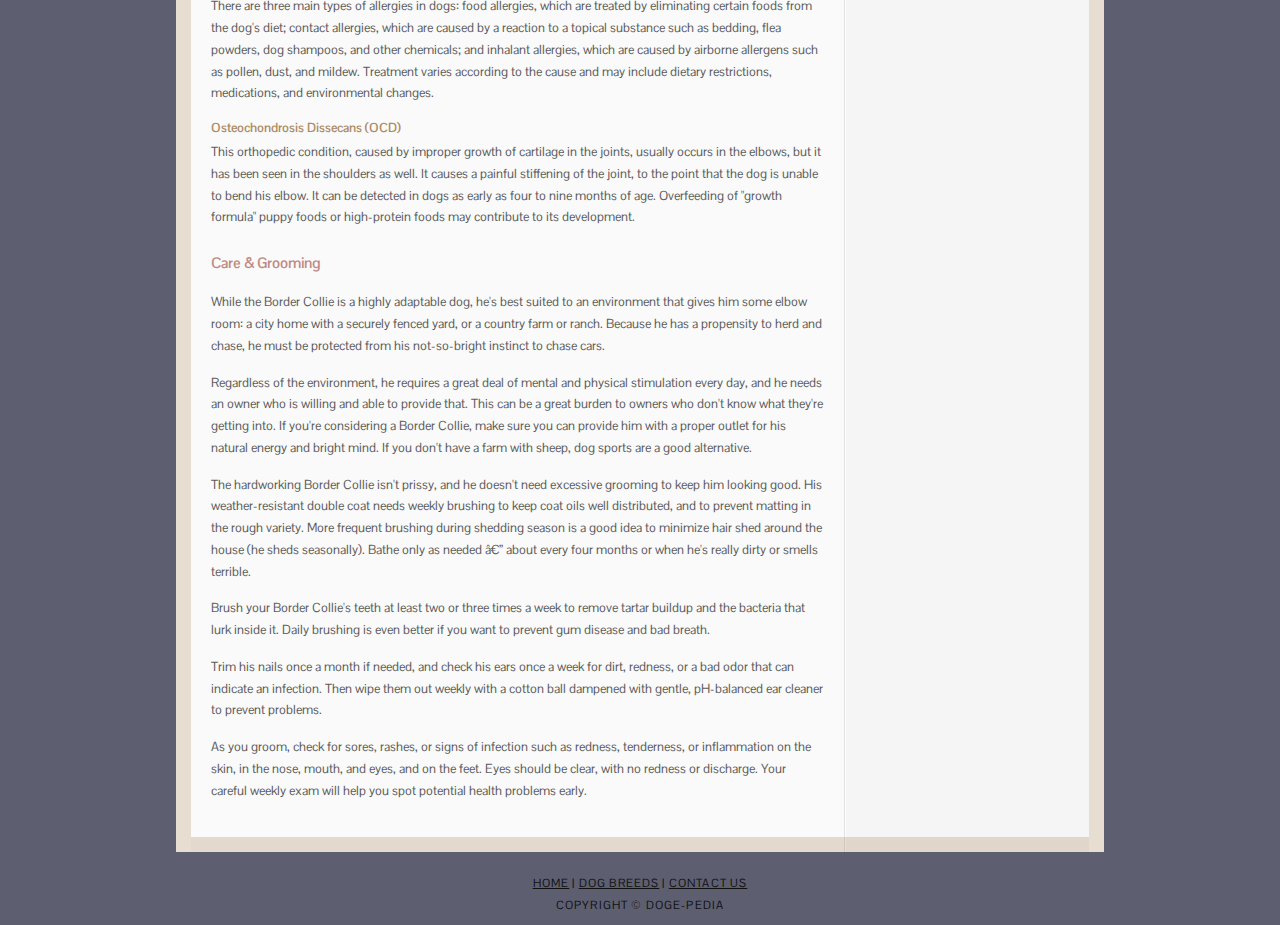
==== commit 46dd154c: "Add CSS styling" ====
--- a/border_collie.html
+++ b/border_collie.html
@@ -1,10 +1,14 @@
 <!DOCTYPE HTML>
+
+<link href="https://fonts.googleapis.com/css?family=Nanum+Pen+Script&display=swap" rel="stylesheet">
+<link href="https://fonts.googleapis.com/css?family=Pontano+Sans&display=swap" rel="stylesheet">
+
 <html>
 
 <head>
-  <title>BORDER COLLIE - DOGE-PEDIA</title>
-  <meta name="description" content="website description" />
-  <meta name="keywords" content="website keywords, website keywords" />
+  <title>BORDER COLLIE - doge-PEDIA</title>
+  <meta name="description" content="A dog breed wikipedia" />
+  <meta name="keywords" content="dog breed, wikipedia, doge" />
   <meta http-equiv="content-type" content="text/html; charset=windows-1252" />
   <link rel="stylesheet" type="text/css" href="style/style.css" />
 </head>
@@ -15,7 +19,7 @@
       <div id="logo">
         <div id="logo_text">
           <!-- class="logo_colour" to change the colour of the text -->
-          <h1><a href="index.html">DOGE<span class="logo_colour">-PEDIA</span></a></h1>
+          <h1><a href="index.html">doge<span class="logo_colour">-PEDIA</span></a></h1>
           <h2>The place to fulfill all your doge cravings.</h2>
         </div>
       </div>
--- a/style/style.css
+++ b/style/style.css
@@ -8,13 +8,14 @@
 }
 
 body { 
-    font: normal .80em trebuchet ms, sans-serif;
-    background: #EEE;
+    font-family: 'Pontano Sans', sans-serif;
+    font-size: 80%;
+    background: #5D5F71;
     color: #5D5D5D;
 }
 
 p { 
-    padding: 0 0 20px 0;
+    padding: 0 0 15px 0;
     line-height: 1.7em;
 }
 
@@ -25,50 +26,51 @@
 }
 
 img.icon {
-    width: 75px;
-    height: 75px;
+    width: 60px;
+    height: 60px;
     object-fit: contain;
     border-radius: 100%;
     background: #fff;
-    border: 5px solid #c1c1c1;
-}
-
-h1, h2, h3, h4, h5, h6 { 
-    font: normal 165% 'century gothic', arial, sans-serif;
-    color: #2DB8CD;
+    border: 4px solid #c1c1c1;
+    position: relative;
+    top: 30px;
+    left: 10px;
+}
+
+h1, h2, h3, h4, h5 { 
+    font-family: 'Nanum Pen Script', cursive;
+    color: #BF8B85;
     margin: 0 0 14px 0;
     padding: 10px 0 5px 0;
 }
 
-h2 { 
-    font: normal 165% 'century gothic', arial, sans-serif;
-    color: #B60000;
+h1 {
+    font-size: 250%;
+}
+
+h2 {
+    font-family: 'Pontano Sans', sans-serif;
+    color: #AD8A64;
+    margin: 0 0 0px 0;
+    padding: 0px 0 0px 0;
 }
 
 h3 { 
-    font: normal 165% 'century gothic', arial, sans-serif;
-}
-
-h4, h5, h6 { 
+    font-family: 'Pontano Sans', sans-serif;
+}
+
+h4, h5 { 
     margin: 0;
     padding: 0 0 5px 0;
-    font: normal 120% arial, sans-serif;
-    color: #B60000;
-}
-
-h5, h6 { 
-    font: italic 95% arial, sans-serif;
-    color: #888;
-}
-
-h6 { 
-    color: #362C20;
+    font-size: normal 120%;
+    font-family: 'Pontano Sans', sans-serif;
+    color: #AD8A64;
 }
 
 a, a:hover { 
     outline: none;
     text-decoration: underline;
-    color: #A4AA04;
+    color: #5D5F71;
 }
 
 a:hover { 
@@ -93,13 +95,6 @@
     margin: 20px auto;
 }
 
-blockquote { 
-    margin: 20px 0; 
-    padding: 10px 20px 0 20px;
-    border: 1px solid #E5E5DB;
-    background: #FFF;
-}
-
 ul { 
     margin: 2px 0 22px 17px;
 }
@@ -110,6 +105,12 @@
     padding: 0 0 4px 5px;
 }
 
+ul li.dog_element {
+    list-style-type: none;
+    margin: 0 0 0 0;
+    padding: 0 0 0 0;
+}
+
 #main, #logo, #menubar, #site_content, #footer { 
     margin-left: auto; 
     margin-right: auto;
@@ -131,7 +132,7 @@
 }
 
 #logo h1, #logo h2 { 
-    font: normal 300% "century gothic", arial, sans-serif;
+    font-family: 'Nanum Pen Script', cursive;
 }
 
 #logo h1 {
@@ -141,19 +142,20 @@
 }
 
 #logo h2 { 
-    font-size: 120%;
+    font-size: 150%;
     padding: 4px 0 0 0;
-    color: #A8AA94;
+    color: #E3D8F1;
 }
 
 #logo h1, #logo h1 a, #logo h1 a:hover { 
     padding: 22px 0 0 0;
     color: #FFF;
     text-decoration: none;
+    font-size: 250%;
 }
 
 #logo h1 a .logo_colour { 
-    color: #888;
+    color: #DABECA;
 }
 
 #logo a:hover .logo_colour { 
@@ -179,7 +181,7 @@
 }
 
 ul#menu li a { 
-    font: normal 100% 'trebuchet ms', sans-serif;
+    font-family: 'Pontano Sans', sans-serif;
     display: block; 
     float: left; 
     height: 20px;
@@ -192,11 +194,11 @@
 
 ul#menu li.selected a, ul#menu li.selected a:hover { 
     background: #FFF;
-    color: #B60000;
+    color: #AD8A64;
 }
 
 ul#menu li a:hover { 
-    color: #B60000;
+    color: #AD8A64;
 }
 
 #site_content { 
@@ -204,8 +206,8 @@
     overflow: hidden;
     margin: 0 auto 0 auto;
     padding: 10px 20px 20px 20px;
-    background: #F6F6F0 url(back.png) repeat-y;
-    border: 15px solid #FFF;
+    background: #FFF url(back.png) repeat-y;
+    border: 15px solid rgba(173, 138, 100, 0.295);
 } 
 
 .sidebar { 
@@ -244,7 +246,7 @@
 
 #footer { 
     width: 916px;
-    font-family: sans-serif;
+    font-family: 'Pontano Sans', sans-serif;
     font-size: 90%;
     height: 28px;
     padding: 20px 0 5px 0;
@@ -271,17 +273,18 @@
   
 table { 
     margin: 10px 0 30px 0;
+    font-family: 'Pontano Sans', sans-serif;
 }
 
 table tr th, table tr td { 
-    background: #3B3B3B;
+    background: #5D5F71;
     color: #FFF;
     padding: 7px 4px;
     text-align: center;
 }
   
 table tr td { 
-    background: #E5E5DB;
+    background: rgba(173, 138, 100, 0.295);
     color: #47433F;
     border-top: 1px solid #FFF;
 }
